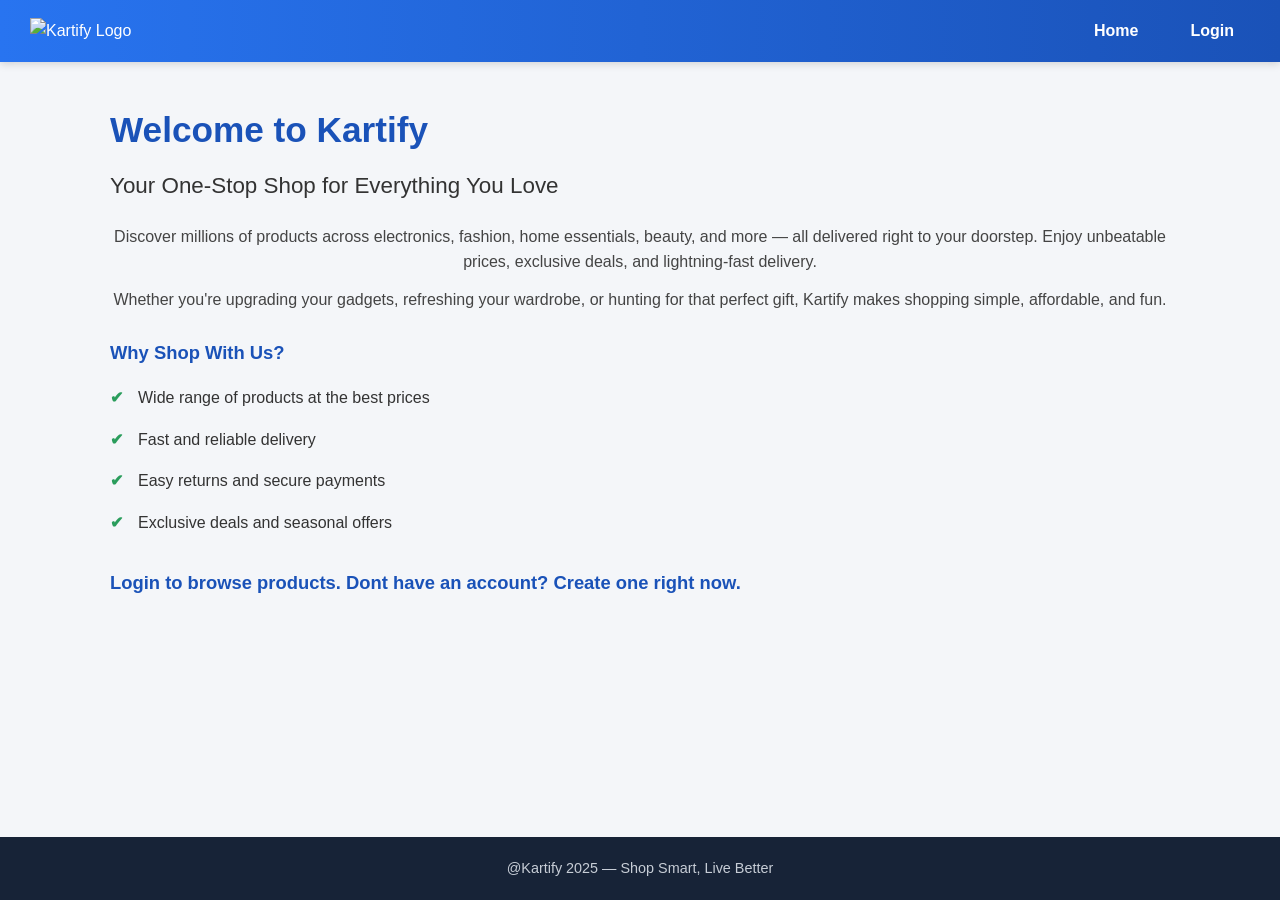
==== Index.html @ be335359 "Initial commit: Kartify e-commerce front-end" ====
<!DOCTYPE html>
<html lang="en">

<head>
    <meta charset="UTF-8">
    <meta name="viewport" content="width=device-width, initial-scale=1.0">
    <title>Kartify - Shop Everything You Love</title>
    <link rel="stylesheet" href="style.css">
</head>

<body>
    <header id="header">
        <table>
            <tr>
                <td>
                    <img src="Logo.png" height="95" width="120" alt="Kartify Logo">
                </td>
                <td>
                    <nav>
                        <a href="Index.html">Home</a>
                        <a href="Login.html">Login</a>
                    </nav>
                </td>
            </tr>
        </table>
    </header>

    <main id="content">
        <h1>Welcome to Kartify</h1>
        <h2>Your One-Stop Shop for Everything You Love</h2>
        <p>
            Discover millions of products across electronics, fashion, home essentials,
            beauty, and more — all delivered right to your doorstep.
            Enjoy unbeatable prices, exclusive deals, and lightning-fast delivery.
        </p>
        <p>
            Whether you're upgrading your gadgets, refreshing your wardrobe, or
            hunting for that perfect gift, Kartify makes shopping simple,
            affordable, and fun.
        </p>

        <h3>Why Shop With Us?</h3>
        <ul>
            <li>Wide range of products at the best prices</li>
            <li>Fast and reliable delivery</li>
            <li>Easy returns and secure payments</li>
            <li>Exclusive deals and seasonal offers</li>
        </ul>
        <h3>Login to browse products.
            Dont have an account? Create one right now.</h3>
    </main>

    <footer id="footer">
        <p>@Kartify 2025 — Shop Smart, Live Better</p>
    </footer>
</body>

</html>
---- style.css ----
/* ===== Global Reset & Base ===== */
* {
    margin: 0;
    padding: 0;
    box-sizing: border-box;
}

body {
    font-family: "Segoe UI", Arial, Helvetica, sans-serif;
    background-color: #f4f6f9;
    color: #2c2c2c;
    line-height: 1.6;
    display: flex;
    flex-direction: column;
    min-height: 100vh;
}

a {
    color: #2a5bd7;
    text-decoration: none;
}

a:hover {
    text-decoration: underline;
}

/* ===== Header ===== */
#header {
    background: linear-gradient(90deg, #2874f0 0%, #1a52b8 100%);
    color: #fff;
    padding: 10px 30px;
    box-shadow: 0 2px 8px rgba(0, 0, 0, 0.15);
    position: sticky;
    top: 0;
    z-index: 100;
}

#header table {
    width: 100%;
    border-collapse: collapse;
}

#header img {
    vertical-align: middle;
    height: 60px;
    width: auto;
}

#header nav {
    display: flex;
    gap: 20px;
    justify-content: flex-end;
    align-items: center;
}

#header nav a {
    color: #fff;
    font-weight: 600;
    padding: 8px 16px;
    border-radius: 4px;
    transition: background 0.2s ease;
}

#header nav a:hover {
    background-color: rgba(255, 255, 255, 0.2);
    text-decoration: none;
}

/* ===== Main Content ===== */
#content {
    flex: 1;
    max-width: 1100px;
    width: 100%;
    margin: 0 auto;
    padding: 40px 20px;
}

#content h1 {
    font-size: 2.2rem;
    color: #1a52b8;
    margin-bottom: 10px;
}

#content h2 {
    font-size: 1.4rem;
    color: #333;
    font-weight: 500;
    margin-bottom: 20px;
}

#content h3 {
    font-size: 1.15rem;
    color: #1a52b8;
    margin: 25px 0 10px;
}

#content p {
    margin-bottom: 12px;
    color: #444;
}

/* Home page bullet list */
#content ul {
    list-style: none;
    padding-left: 0;
    margin: 10px 0 20px;
}

#content ul li {
    padding: 8px 0 8px 28px;
    position: relative;
    color: #333;
}

#content ul li::before {
    content: "✔";
    position: absolute;
    left: 0;
    color: #2a9d5c;
    font-weight: bold;
}

/* ===== Forms ===== */
form {
    background: #fff;
    padding: 30px;
    border-radius: 10px;
    box-shadow: 0 4px 16px rgba(0, 0, 0, 0.08);
    max-width: 480px;
    margin: 20px auto 30px;
}

form table {
    width: 100%;
    border-collapse: collapse;
}

form th {
    font-size: 1.6rem;
    color: #1a52b8;
    text-align: center;
    padding-bottom: 20px;
}

form td {
    padding: 10px 8px;
    vertical-align: top;
    font-size: 0.95rem;
}

/* Labels column */
form td:first-child {
    font-weight: 600;
    color: #333;
    white-space: nowrap;
    padding-top: 14px;
}

/* Inputs */
form input[type="text"],
form input[type="password"],
form input[type="email"],
form input[type="tel"],
form input[type="date"],
form select {
    width: 100%;
    padding: 10px 12px;
    border: 1px solid #ccd2dd;
    border-radius: 6px;
    font-size: 0.95rem;
    transition: border-color 0.2s ease, box-shadow 0.2s ease;
    background-color: #fff;
}

form input:focus,
form select:focus {
    outline: none;
    border-color: #2874f0;
    box-shadow: 0 0 0 3px rgba(40, 116, 240, 0.15);
}

form input[disabled] {
    background-color: #eef1f6;
    cursor: not-allowed;
}

/* Radio buttons */
form input[type="radio"] {
    margin-right: 6px;
    cursor: pointer;
}

form td label {
    cursor: pointer;
    font-weight: normal;
}

/* ===== Buttons ===== */
form button {
    padding: 10px 24px;
    border: none;
    border-radius: 6px;
    font-size: 0.95rem;
    font-weight: 600;
    cursor: pointer;
    transition: background 0.2s ease, transform 0.1s ease;
}

form button[type="button"] {
    background-color: #fb641b;
    color: #fff;
}

form button[type="button"]:hover {
    background-color: #e5530c;
}

form button[type="reset"] {
    background-color: #eef1f6;
    color: #333;
}

form button[type="reset"]:hover {
    background-color: #dde3ec;
}

form button:active {
    transform: scale(0.97);
}

/* ===== Links under forms ===== */
#content>p:last-of-type,
#content p a {
    text-align: center;
}

#content p {
    text-align: center;
}

/* ===== Footer ===== */
#footer {
    background: #172337;
    color: #c7cdd6;
    padding: 20px 30px;
    text-align: center;
    font-size: 0.9rem;
    margin-top: auto;
}

#footer p {
    margin: 0;
}

/* ===== Responsive ===== */
@media (max-width: 640px) {
    #header {
        padding: 10px 15px;
    }

    #header img {
        height: 45px;
    }

    #header nav {
        gap: 8px;
    }

    #header nav a {
        padding: 6px 10px;
        font-size: 0.85rem;
    }

    #content {
        padding: 25px 15px;
    }

    #content h1 {
        font-size: 1.7rem;
    }

    form {
        padding: 20px 15px;
    }

    form td {
        display: block;
        width: 100%;
        padding: 4px 0;
    }

    form td:first-child {
        padding-top: 12px;
    }

    form button {
        width: 100%;
        margin-top: 6px;
    }
}
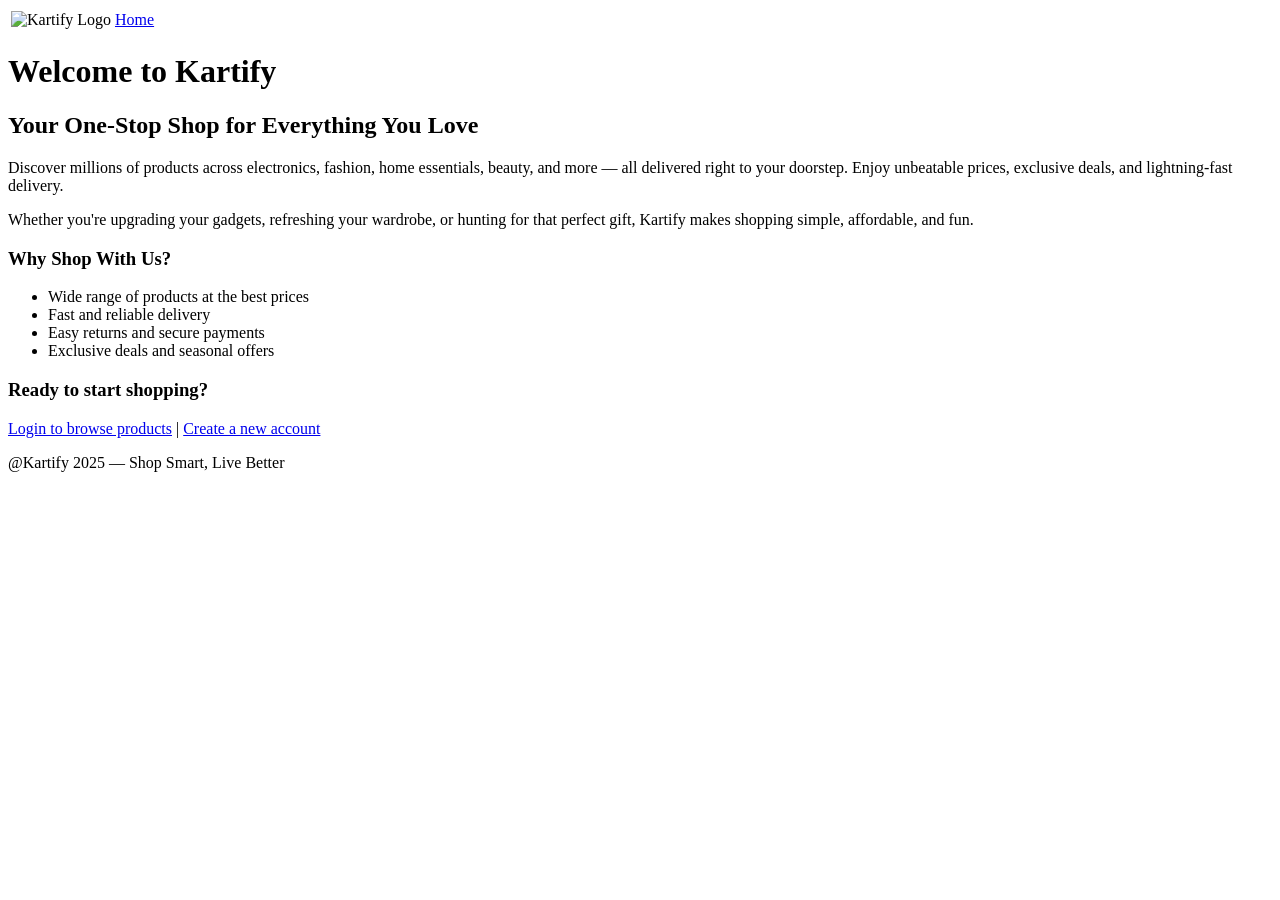
==== commit fee93ece: "kartify layout" ====
--- a/Index.html
+++ b/Index.html
@@ -5,20 +5,17 @@
     <meta charset="UTF-8">
     <meta name="viewport" content="width=device-width, initial-scale=1.0">
     <title>Kartify - Shop Everything You Love</title>
-    <link rel="stylesheet" href="style.css">
+    <link rel="stylesheet" href="http://localhost:81/kartify/style.css">
 </head>
 
 <body>
     <header id="header">
         <table>
             <tr>
-                <td>
-                    <img src="Logo.png" height="95" width="120" alt="Kartify Logo">
-                </td>
+                <td><img src="http://localhost:81/kartify/Logo.png" alt="Kartify Logo"></td>
                 <td>
                     <nav>
-                        <a href="Index.html">Home</a>
-                        <a href="Login.html">Login</a>
+                        <a href="http://localhost:81/kartify/index.html">Home</a>
                     </nav>
                 </td>
             </tr>
@@ -28,16 +25,10 @@
     <main id="content">
         <h1>Welcome to Kartify</h1>
         <h2>Your One-Stop Shop for Everything You Love</h2>
-        <p>
-            Discover millions of products across electronics, fashion, home essentials,
-            beauty, and more — all delivered right to your doorstep.
-            Enjoy unbeatable prices, exclusive deals, and lightning-fast delivery.
-        </p>
-        <p>
-            Whether you're upgrading your gadgets, refreshing your wardrobe, or
-            hunting for that perfect gift, Kartify makes shopping simple,
-            affordable, and fun.
-        </p>
+        <p>Discover millions of products across electronics, fashion, home essentials, beauty, and more — all delivered
+            right to your doorstep. Enjoy unbeatable prices, exclusive deals, and lightning-fast delivery.</p>
+        <p>Whether you're upgrading your gadgets, refreshing your wardrobe, or hunting for that perfect gift, Kartify
+            makes shopping simple, affordable, and fun.</p>
 
         <h3>Why Shop With Us?</h3>
         <ul>
@@ -46,8 +37,12 @@
             <li>Easy returns and secure payments</li>
             <li>Exclusive deals and seasonal offers</li>
         </ul>
-        <h3>Login to browse products.
-            Dont have an account? Create one right now.</h3>
+
+        <h3>Ready to start shopping?</h3>
+        <p>
+            <a href="http://localhost:81/kartify/login.php">Login to browse products</a> |
+            <a href="http://localhost:81/kartify/register.php">Create a new account</a>
+        </p>
     </main>
 
     <footer id="footer">
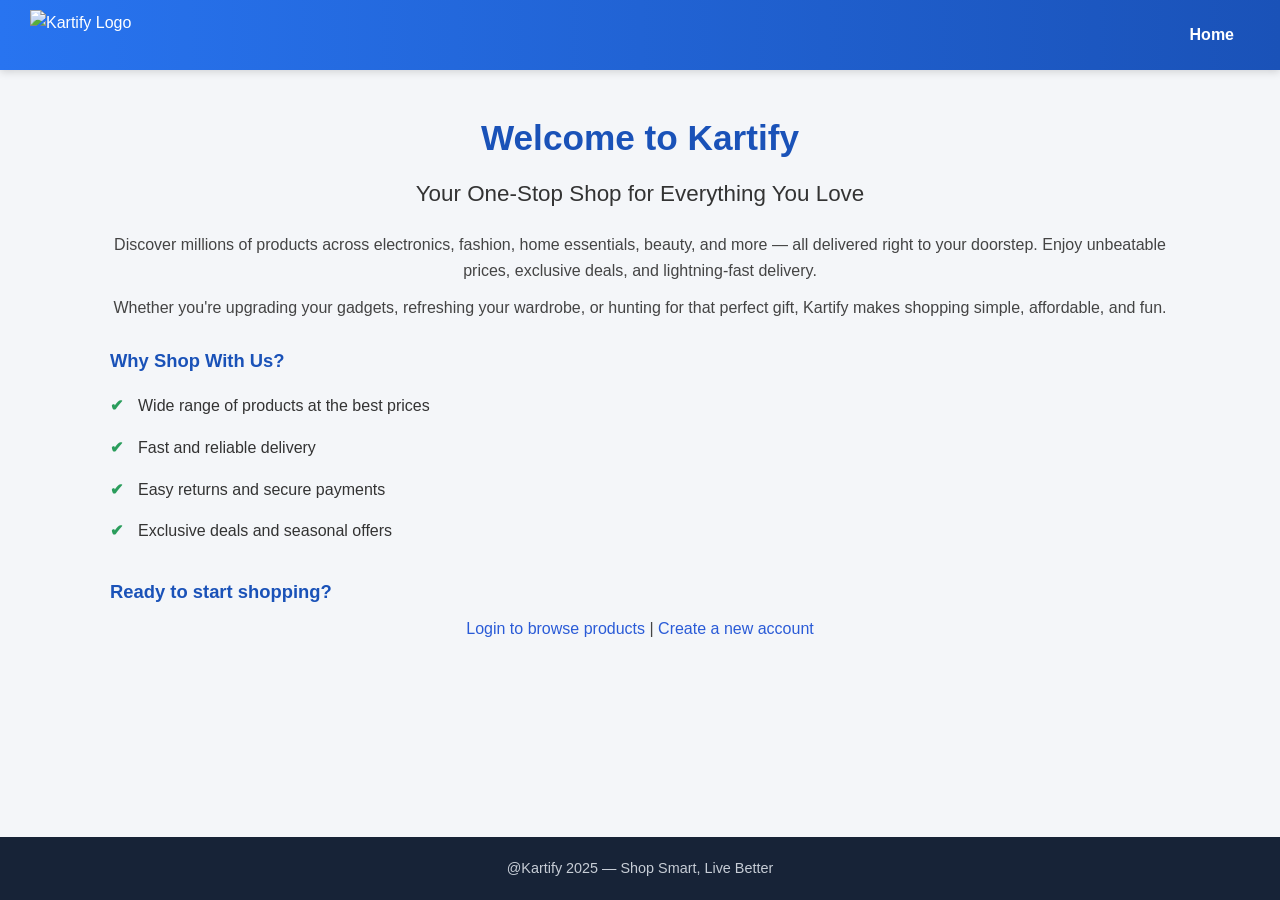
==== commit d6bd831d: "links" ====
--- a/Index.html
+++ b/Index.html
@@ -5,17 +5,17 @@
     <meta charset="UTF-8">
     <meta name="viewport" content="width=device-width, initial-scale=1.0">
     <title>Kartify - Shop Everything You Love</title>
-    <link rel="stylesheet" href="http://localhost:81/kartify/style.css">
+    <link rel="stylesheet" href="style.css">
 </head>
 
 <body>
     <header id="header">
         <table>
             <tr>
-                <td><img src="http://localhost:81/kartify/Logo.png" alt="Kartify Logo"></td>
+                <td><img src="Logo.png" alt="Kartify Logo"></td>
                 <td>
                     <nav>
-                        <a href="http://localhost:81/kartify/index.html">Home</a>
+                        <a href="index.html">Home</a>
                     </nav>
                 </td>
             </tr>
@@ -40,8 +40,8 @@
 
         <h3>Ready to start shopping?</h3>
         <p>
-            <a href="http://localhost:81/kartify/login.php">Login to browse products</a> |
-            <a href="http://localhost:81/kartify/register.php">Create a new account</a>
+            <a href="login.php">Login to browse products</a> |
+            <a href="register.php">Create a new account</a>
         </p>
     </main>
 
--- a/style.css
+++ b/style.css
@@ -0,0 +1,449 @@
+/* ===== Global Reset & Base ===== */
+* {
+    margin: 0;
+    padding: 0;
+    box-sizing: border-box;
+}
+
+body {
+    font-family: "Segoe UI", Arial, Helvetica, sans-serif;
+    background-color: #f4f6f9;
+    color: #2c2c2c;
+    line-height: 1.6;
+    display: flex;
+    flex-direction: column;
+    min-height: 100vh;
+}
+
+a {
+    color: #2a5bd7;
+    text-decoration: none;
+}
+
+a:hover {
+    text-decoration: underline;
+}
+
+/* ===== Header ===== */
+#header {
+    background: linear-gradient(90deg, #2874f0 0%, #1a52b8 100%);
+    color: #fff;
+    padding: 10px 30px;
+    box-shadow: 0 2px 8px rgba(0, 0, 0, 0.15);
+    position: sticky;
+    top: 0;
+    z-index: 100;
+}
+
+#header table {
+    width: 100%;
+    border-collapse: collapse;
+}
+
+#header td {
+    vertical-align: middle;
+}
+
+#header img {
+    height: 50px;
+    width: auto;
+    display: block;
+}
+
+#header nav {
+    display: flex;
+    gap: 15px;
+    justify-content: flex-end;
+    align-items: center;
+}
+
+#header nav a {
+    color: #fff;
+    font-weight: 600;
+    padding: 8px 16px;
+    border-radius: 4px;
+    transition: background 0.2s ease;
+}
+
+#header nav a:hover {
+    background-color: rgba(255, 255, 255, 0.2);
+    text-decoration: none;
+}
+
+#header .admin-link {
+    color: #ffd700;
+    font-weight: bold;
+}
+
+/* ===== Main Content ===== */
+#content {
+    flex: 1;
+    max-width: 1100px;
+    width: 100%;
+    margin: 0 auto;
+    padding: 40px 20px;
+}
+
+#content h1 {
+    font-size: 2.2rem;
+    color: #1a52b8;
+    margin-bottom: 10px;
+    text-align: center;
+}
+
+#content h2 {
+    font-size: 1.4rem;
+    color: #333;
+    font-weight: 500;
+    margin-bottom: 20px;
+    text-align: center;
+}
+
+#content h3 {
+    font-size: 1.15rem;
+    color: #1a52b8;
+    margin: 25px 0 10px;
+}
+
+#content p {
+    margin-bottom: 12px;
+    color: #444;
+    text-align: center;
+}
+
+/* Home page bullet list */
+#content ul {
+    list-style: none;
+    padding-left: 0;
+    margin: 10px 0 20px;
+}
+
+#content ul li {
+    padding: 8px 0 8px 28px;
+    position: relative;
+    color: #333;
+}
+
+#content ul li::before {
+    content: "✔";
+    position: absolute;
+    left: 0;
+    color: #2a9d5c;
+    font-weight: bold;
+}
+
+/* ===== Forms ===== */
+form {
+    background: #fff;
+    padding: 30px;
+    border-radius: 10px;
+    box-shadow: 0 4px 16px rgba(0, 0, 0, 0.08);
+    max-width: 480px;
+    margin: 20px auto 30px;
+}
+
+form table {
+    width: 100%;
+    border-collapse: collapse;
+    border: none !important;
+}
+
+form th {
+    font-size: 1.6rem;
+    color: #1a52b8;
+    text-align: center;
+    padding-bottom: 20px;
+}
+
+form td {
+    padding: 10px 8px;
+    vertical-align: top;
+    font-size: 0.95rem;
+    border: none !important;
+}
+
+form td:first-child {
+    font-weight: 600;
+    color: #333;
+    white-space: nowrap;
+    padding-top: 14px;
+}
+
+form input[type="text"],
+form input[type="password"],
+form input[type="email"],
+form input[type="tel"],
+form input[type="date"],
+form input[type="number"],
+form textarea,
+form select {
+    width: 100%;
+    padding: 10px 12px;
+    border: 1px solid #ccd2dd;
+    border-radius: 6px;
+    font-size: 0.95rem;
+    transition: border-color 0.2s ease, box-shadow 0.2s ease;
+    background-color: #fff;
+}
+
+form input:focus,
+form select:focus,
+form textarea:focus {
+    outline: none;
+    border-color: #2874f0;
+    box-shadow: 0 0 0 3px rgba(40, 116, 240, 0.15);
+}
+
+form input[disabled] {
+    background-color: #eef1f6;
+    cursor: not-allowed;
+}
+
+form input[type="radio"] {
+    margin-right: 6px;
+    cursor: pointer;
+}
+
+form td label {
+    cursor: pointer;
+    font-weight: normal;
+}
+
+form button {
+    padding: 10px 24px;
+    border: none;
+    border-radius: 6px;
+    font-size: 0.95rem;
+    font-weight: 600;
+    cursor: pointer;
+    transition: background 0.2s ease, transform 0.1s ease;
+}
+
+form button[type="button"],
+form button[type="submit"] {
+    background-color: #fb641b;
+    color: #fff;
+}
+
+form button[type="button"]:hover,
+form button[type="submit"]:hover {
+    background-color: #e5530c;
+}
+
+form button[type="reset"] {
+    background-color: #eef1f6;
+    color: #333;
+}
+
+form button[type="reset"]:hover {
+    background-color: #dde3ec;
+}
+
+form tr:last-child td {
+    text-align: center;
+    padding: 25px 10px 10px 10px;
+}
+
+/* ===== Footer ===== */
+#footer {
+    background: #172337;
+    color: #c7cdd6;
+    padding: 20px 30px;
+    text-align: center;
+    font-size: 0.9rem;
+    margin-top: auto;
+}
+
+#footer p {
+    margin: 0;
+}
+
+/* =========================================
+   NEW: Storefront & Product Grid Styles
+   ========================================= */
+.search-bar {
+    display: flex;
+    gap: 10px;
+    background: #fff;
+    padding: 15px;
+    border-radius: 8px;
+    box-shadow: 0 2px 5px rgba(0, 0, 0, 0.05);
+    max-width: 100%;
+    margin-bottom: 20px;
+}
+
+.search-bar input,
+.search-bar button {
+    padding: 10px;
+    border: 1px solid #ccc;
+    border-radius: 4px;
+}
+
+.search-bar button {
+    background: #2874f0;
+    color: #fff;
+    border: none;
+    cursor: pointer;
+    font-weight: bold;
+}
+
+.grid {
+    display: grid;
+    grid-template-columns: repeat(auto-fill, minmax(220px, 1fr));
+    gap: 20px;
+    margin-top: 20px;
+}
+
+.card {
+    background: #fff;
+    padding: 15px;
+    border-radius: 8px;
+    box-shadow: 0 2px 8px rgba(0, 0, 0, 0.1);
+    text-align: center;
+    display: flex;
+    flex-direction: column;
+    justify-content: space-between;
+}
+
+.card img {
+    width: 100%;
+    height: 180px;
+    object-fit: contain;
+    background: #f4f6f9;
+    border-radius: 4px;
+}
+
+.card h3 {
+    font-size: 1.1rem;
+    margin: 15px 0 5px;
+    color: #333;
+    text-align: center;
+}
+
+.card .price {
+    color: #fb641b;
+    font-weight: bold;
+    font-size: 1.2rem;
+    margin-bottom: 15px;
+}
+
+.card form {
+    margin: 0;
+    padding: 0;
+    box-shadow: none;
+    max-width: 100%;
+    background: transparent;
+}
+
+.card button {
+    background-color: #ff9f00;
+    color: #fff;
+    border: none;
+    padding: 12px;
+    width: 100%;
+    border-radius: 4px;
+    cursor: pointer;
+    font-weight: bold;
+    font-size: 1rem;
+}
+
+.card button:hover {
+    background-color: #f39800;
+}
+
+/* =========================================
+   NEW: Cart & Admin Table Styles
+   ========================================= */
+.data-table {
+    width: 100%;
+    border-collapse: collapse;
+    background: white;
+    box-shadow: 0 2px 8px rgba(0, 0, 0, 0.1);
+    border-radius: 8px;
+    overflow: hidden;
+    margin-bottom: 20px;
+}
+
+.data-table th {
+    background-color: #2874f0;
+    color: white;
+    padding: 15px;
+    text-align: center;
+}
+
+.data-table td {
+    padding: 15px;
+    text-align: center;
+    border-bottom: 1px solid #eee;
+}
+
+.btn-danger {
+    color: #dc3545;
+    font-weight: bold;
+}
+
+.btn-danger:hover {
+    text-decoration: underline;
+}
+
+.checkout-btn {
+    background-color: #fb641b;
+    color: white;
+    padding: 12px 30px;
+    border: none;
+    border-radius: 5px;
+    cursor: pointer;
+    font-size: 1.1rem;
+    font-weight: bold;
+}
+
+/* =========================================
+   Responsive
+   ========================================= */
+@media (max-width: 640px) {
+    #header {
+        padding: 10px 15px;
+    }
+
+    #header img {
+        height: 45px;
+    }
+
+    #header nav {
+        gap: 8px;
+        flex-wrap: wrap;
+    }
+
+    #header nav a {
+        padding: 6px 10px;
+        font-size: 0.85rem;
+    }
+
+    #content {
+        padding: 25px 15px;
+    }
+
+    #content h1 {
+        font-size: 1.7rem;
+    }
+
+    form {
+        padding: 20px 15px;
+    }
+
+    form td {
+        display: block;
+        width: 100%;
+        padding: 4px 0;
+        text-align: left;
+    }
+
+    form td:first-child {
+        text-align: left;
+        padding-top: 12px;
+    }
+
+    .search-bar {
+        flex-direction: column;
+    }
+}
